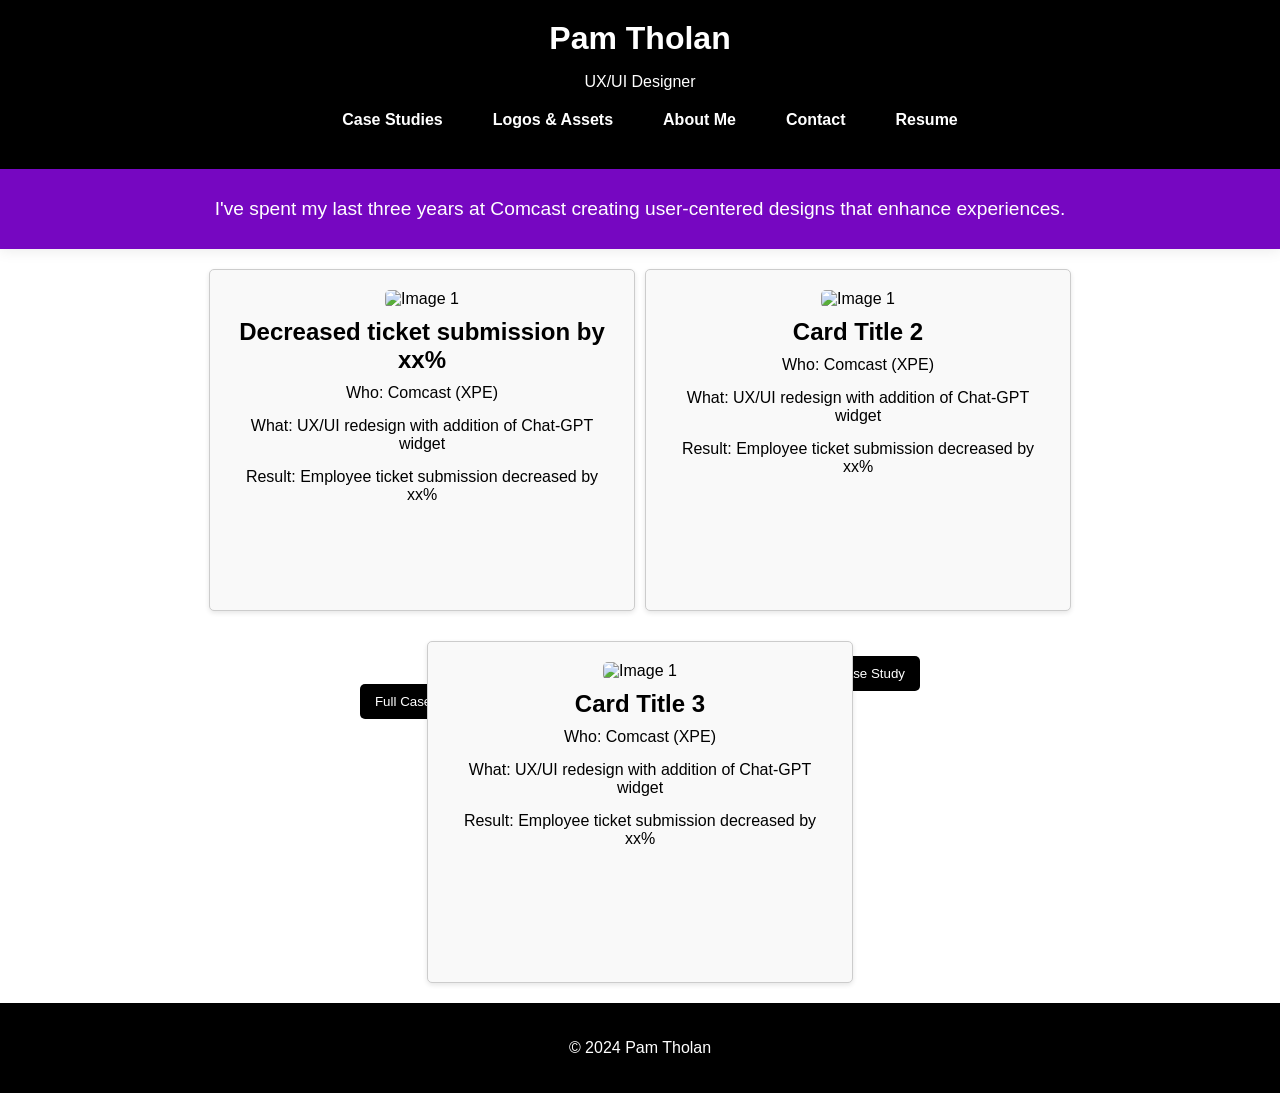
==== index.html @ 0f3af629 "html and css for logo/assets section" ====
<!DOCTYPE html>
<html lang="en">
<head>
    <meta charset="UTF-8">
    <meta name="viewport" content="width=device-width, initial-scale=1.0">
    <link rel="stylesheet" href="assets\css\styles.css">
    <title>Pam Tholan - UX/UI Designer</title>
    <style>

        .hero h2 {
            font-size: 2.5em;
            margin: 0;
        }
        .hero p {
            font-size: 1.2em;
        }
        
    </style>
</head>
<body>

    <div class="container">
        <main>

<header>
    <button class="hamburger" id="hamburger">
        &#9776; <!-- Hamburger icon -->
    </button>
    <h1>Pam Tholan</h1>
    <p>UX/UI Designer</p>
    <nav>
        <ul class="nav-links" id="navLinks">
            <li><a href="index.html">Case Studies</a></li>
            <li><a href="logos-assets.html">Logos & Assets</a></li>
            <li><a href="#">About Me</a></li>
            <li><a href="#">Contact</a></li>
            <li><a href="#">Resume</a></li>
        </ul>      
    </nav>
</header>

<section class="hero">
    <p class="single-line">I've spent my last three years at Comcast creating user-centered designs that enhance experiences.</p>
    <!-- <p>Creating user-centered designs that enhance experiences.</p> -->
</section>
    <title>Three Card Row</title>
   <div class="cardcontainer">
    <div class="card">
        <img src="image1.jpg" alt="Image 1" class="card-image">
        <h2>Decreased ticket submission by xx%</h2>
        <p>Who: Comcast (XPE)</p>
        <p>What: UX/UI redesign with addition of Chat-GPT widget</p>
        <p>Result: Employee ticket submission decreased by xx%</p>
        <button>Full Case Study</button>
    </div>
       <div class="card">
        <img src="image1.jpg" alt="Image 1" class="card-image">
        <h2>Card Title 2</h2>
        <p>Who: Comcast (XPE)</p>
        <p>What: UX/UI redesign with addition of Chat-GPT widget</p>
        <p>Result: Employee ticket submission decreased by xx%</p>
        <button>Full Case Study</button>
    </div>
    <div class="card">
        <img src="image1.jpg" alt="Image 1" class="card-image">
        <h2>Card Title 3</h2>
        <p>Who: Comcast (XPE)</p>
        <p>What: UX/UI redesign with addition of Chat-GPT widget</p>
        <p>Result: Employee ticket submission decreased by xx%</p>
        <button>Full Case Study</button>
    </div>
</div>

<!-- <section id="portfolio"> -->
    <!-- <h2>Case Studies</h2>
    <div class="case-study">
        <h3>Case Study 1: Project Title</h3>
        <img src="path-to-your-image-1.jpg" alt="Case Study 1 Visual">
        <p>Brief description of the project, your role, and the impact it had.</p>
    </div>
    <div class="case-study">
        <h3>Case Study 2: Project Title</h3>
        <img src="path-to-your-image-2.jpg" alt="Case Study 2 Visual">
        <p>Brief description of the project, your role, and the impact it had.</p>
    </div> -->
    <!-- Add more case studies as needed -->
<!-- </section> -->

<!-- <section id="logos">
    <h2>Logos & Visual Assets</h2>
    <div class="case-study">
        <h3>Logo Design 1</h3>
        <img src="path-to-your-logo-1.jpg" alt="Logo 1 Visual">
        <p>Brief description of the logo design and the process involved.</p>
    </div>
    <div class="case-study">
        <h3>Logo Design 2</h3>
        <img src="path-to-your-logo-2.jpg" alt="Logo 2 Visual">
        <p>Brief description of the logo design and the process involved.</p>
    </div> -->
    <!-- Add more logos as needed -->
<!-- </section> -->

<!-- <section id="about">
    <h2>About Me</h2>
    <p>Introduce yourself here. Share your background, experience, and design philosophy.</p>
</section>

<section id="contact">
    <h2>Contact Me</h2>
    <p>Feel free to reach out for collaborations or inquiries!</p>
    <p>Email: <a href="mailto:your-email@example.com">your-email@example.com</a></p>
    <p>LinkedIn: <a href="https://www.linkedin.com/in/your-linkedin-profile" target="_blank">LinkedIn Profile</a></p>
</section>

<section id="resume">
    <h2>Resume</h2>
    <p>Download my resume here: <a href="path-to-your-resume.pdf" target="_blank">Download Resume</a></p>
</section> -->
</main>
<footer class="footer">
    <p>&copy; 2024 Pam Tholan</p>
</footer>
</div>
<script src="assets\javascript\script.js"></script>
</body>
</html>
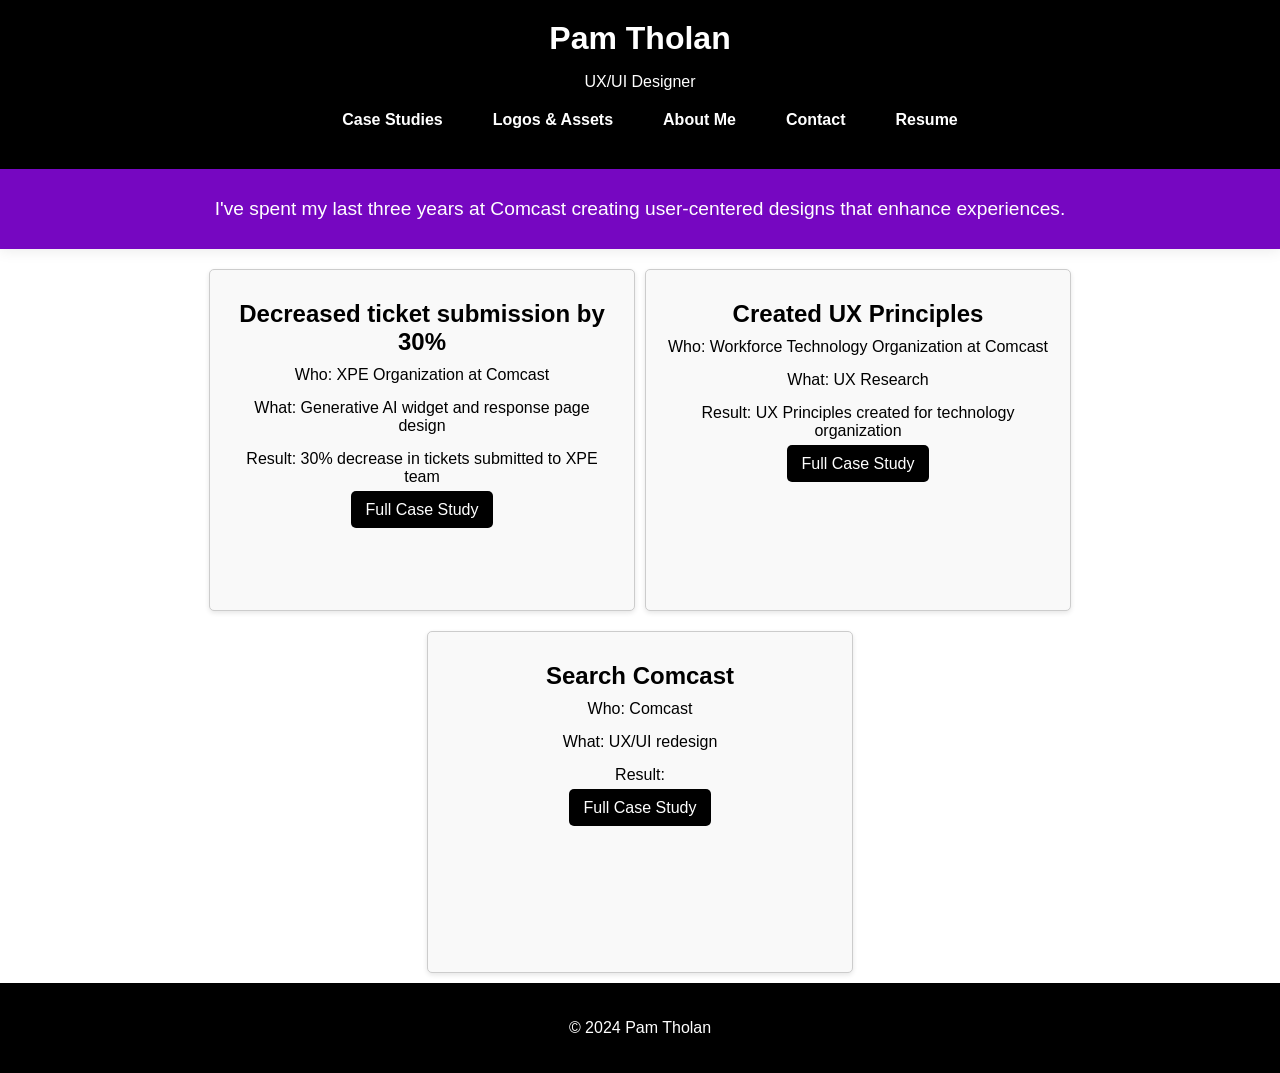
==== commit e949713e: "updates to case studies and cards" ====
--- a/index.html
+++ b/index.html
@@ -46,28 +46,28 @@
     <title>Three Card Row</title>
    <div class="cardcontainer">
     <div class="card">
-        <img src="image1.jpg" alt="Image 1" class="card-image">
-        <h2>Decreased ticket submission by xx%</h2>
-        <p>Who: Comcast (XPE)</p>
-        <p>What: UX/UI redesign with addition of Chat-GPT widget</p>
-        <p>Result: Employee ticket submission decreased by xx%</p>
-        <button>Full Case Study</button>
+        <!-- <img src="assets/images/wizard.png" alt="XPE Wizard" class="card-image"> -->
+        <h2>Decreased ticket submission by 30%</h2>
+        <p>Who: XPE Organization at Comcast</p>
+        <p>What: Generative AI widget and response page design</p>
+        <p>Result: 30% decrease in tickets submitted to XPE team</p>
+        <a href="assets/files/Case Study 1.pdf" class="button">Full Case Study</a>
     </div>
        <div class="card">
-        <img src="image1.jpg" alt="Image 1" class="card-image">
-        <h2>Card Title 2</h2>
-        <p>Who: Comcast (XPE)</p>
-        <p>What: UX/UI redesign with addition of Chat-GPT widget</p>
-        <p>Result: Employee ticket submission decreased by xx%</p>
-        <button>Full Case Study</button>
+        <!-- <img src="image1.jpg" alt="Image 1" class="card-image"> -->
+        <h2>Created UX Principles</h2>
+        <p>Who: Workforce Technology Organization at Comcast</p>
+        <p>What: UX Research</p>
+        <p>Result: UX Principles created for technology organization</p>
+        <a href="" class="button">Full Case Study</a>
     </div>
     <div class="card">
-        <img src="image1.jpg" alt="Image 1" class="card-image">
-        <h2>Card Title 3</h2>
-        <p>Who: Comcast (XPE)</p>
-        <p>What: UX/UI redesign with addition of Chat-GPT widget</p>
-        <p>Result: Employee ticket submission decreased by xx%</p>
-        <button>Full Case Study</button>
+        <!-- <img src="image1.jpg" alt="Image 1" class="card-image"> -->
+        <h2>Search Comcast</h2>
+        <p>Who: Comcast</p>
+        <p>What: UX/UI redesign</p>
+        <p>Result: </p>
+        <a href="" class="button">Full Case Study</a>
     </div>
 </div>
 
